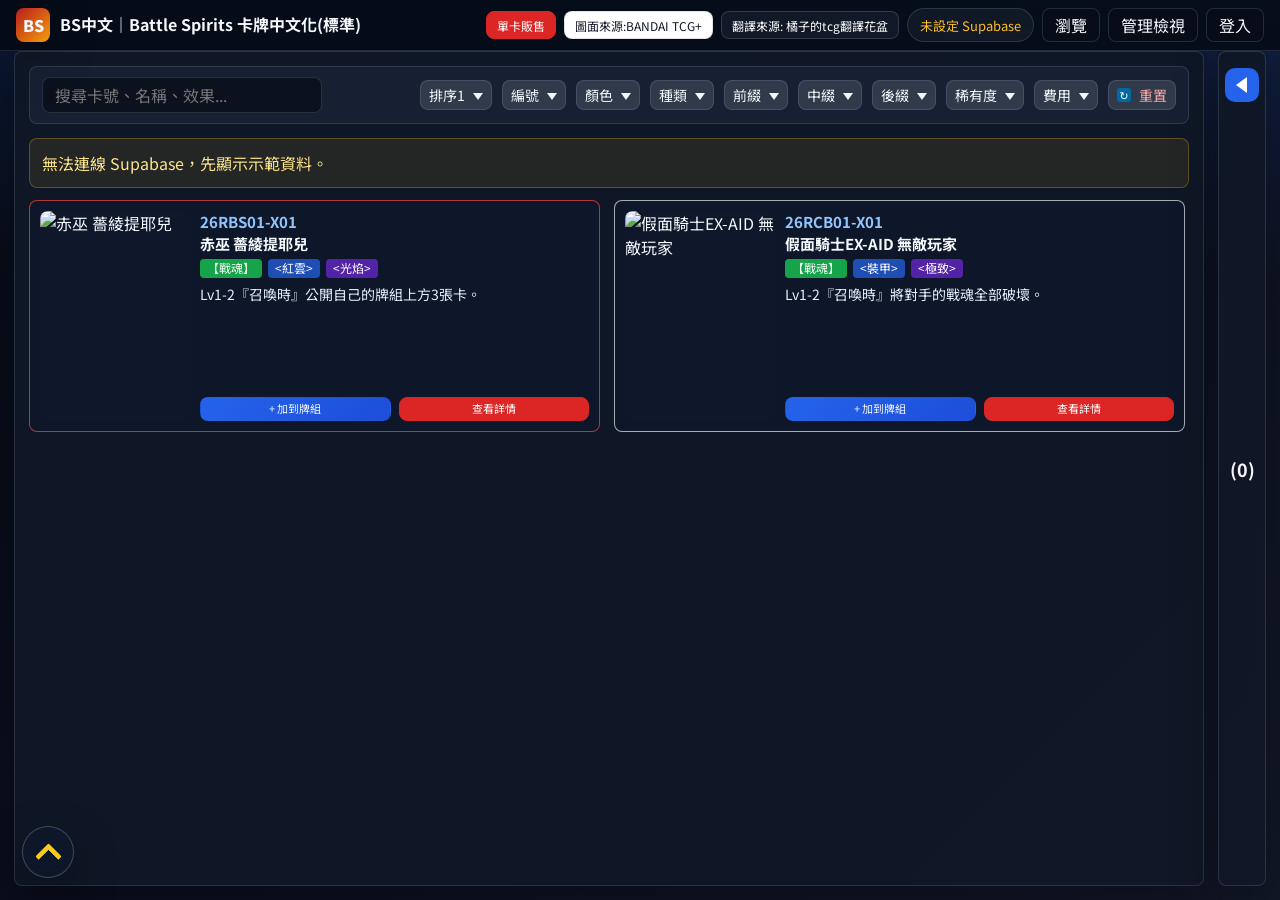
==== index.html @ de6f8353 "Add files via upload" ====
<!doctype html>
<html lang="zh-Hant">
  <head>
    <meta charset="UTF-8" />
    <meta name="viewport" content="width=device-width, initial-scale=1.0" />
    <title>BS中文卡表與牌組工具｜Battle Spirits 卡牌中文化(標準)</title>
    <meta name="description" content="BS中文卡表與牌組工具，提供 Battle Spirits 中文卡牌效果查詢、卡號搜尋、顏色與系統篩選、牌組建立及預覽，適合繁體中文玩家快速查卡。" />
    <meta name="robots" content="index, follow, max-image-preview:large, max-snippet:-1" />
    <link rel="canonical" href="https://zerodaff.github.io/BattleSpiritszh-TW/" />
    <meta property="og:title" content="BS中文卡表與牌組工具｜Battle Spirits 卡牌中文化(標準)" />
    <meta property="og:description" content="BS中文卡牌效果查詢，支援卡號、顏色、種類、系統與費用篩選，並可建立及預覽 Battle Spirits 牌組。" />
    <meta property="og:type" content="website" />
    <meta property="og:url" content="https://zerodaff.github.io/BattleSpiritszh-TW/" />
    <meta property="og:site_name" content="BS中文卡表與牌組工具" />
    <meta property="og:locale" content="zh_TW" />
    <meta name="twitter:card" content="summary" />
    <script type="application/ld+json">
      {
        "@context": "https://schema.org",
        "@type": "WebSite",
        "name": "BS中文卡表與牌組工具",
        "alternateName": ["BS中文", "BS中文卡表", "BS中文卡牌查詢", "Battle Spirits 中文卡表"],
        "url": "https://zerodaff.github.io/BattleSpiritszh-TW/",
        "inLanguage": "zh-Hant-TW",
        "description": "BS中文卡表、Battle Spirits 中文卡牌效果查詢與牌組建立工具。"
      }
    </script>
    <link rel="icon" type="image/svg+xml" href="./favicon.svg" />
    <link rel="preconnect" href="https://fonts.googleapis.com" />
    <link rel="preconnect" href="https://fonts.gstatic.com" crossorigin />
    <link href="https://fonts.googleapis.com/css2?family=Noto+Sans+TC:wght@400;500;700;900&display=swap" rel="stylesheet" />
    <link rel="stylesheet" href="./styles.css?v=63" />
    <script>
      window.APP_CONFIG = {
        supabaseUrl: "https://syjiuongkmlmmzldkruf.supabase.co",
        supabaseAnonKey: "eyJhbGciOiJIUzI1NiIsInR5cCI6IkpXVCJ9.eyJpc3MiOiJzdXBhYmFzZSIsInJlZiI6InN5aml1b25na21sbW16bGRrcnVmIiwicm9sZSI6ImFub24iLCJpYXQiOjE3ODM5MDQ0ODgsImV4cCI6MjA5OTQ4MDQ4OH0.JZVlKaABqSErtKWGTv7pOEvUv8X5RnYOZU23nkJAIK4",
        supabaseTable: "cards"
      };
    </script>
    <script src="https://cdn.jsdelivr.net/npm/@supabase/supabase-js@2"></script>
    <script src="https://cdn.jsdelivr.net/npm/xlsx@0.18.5/dist/xlsx.full.min.js"></script>
  </head>
  <body>
    <div id="app"></div>
    <noscript>
      <main>
        <h1>BS中文卡表與牌組工具</h1>
        <p>提供 Battle Spirits 中文卡牌效果查詢、卡號搜尋、條件篩選、牌組建立與預覽。請啟用 JavaScript 使用完整功能。</p>
      </main>
    </noscript>
    <script src="./app.js?v=62"></script>
  </body>
</html>
---- styles.css ----
:root {
  /* 全站色彩、圓角、陰影等設計變數；要換主題色優先改這裡。 */
  --bg: #0b1020;
  --panel: rgba(16, 24, 39, 0.94);
  --panel-2: rgba(24, 34, 53, 0.96);
  --line: rgba(166, 180, 204, 0.18);
  --text: #f4f7fb;
  --muted: #a8b5c8;
  --accent: #2563eb;
  --accent-2: #0f9f6e;
  --danger: #dc2626;
  --radius: 8px;
  --shadow: 0 18px 48px rgba(0, 0, 0, 0.32);
}

* { box-sizing: border-box; }
html, body { min-height: 100%; }
body {
  /* 頁面底色與全站字體。 */
  margin: 0;
  font-family: "Noto Sans TC", system-ui, sans-serif;
  color: var(--text);
  background:
    linear-gradient(180deg, rgba(37, 99, 235, 0.16), transparent 280px),
    linear-gradient(135deg, #070b14, var(--bg) 50%, #121827);
}

html, body {
  height: 100%;
  overflow: hidden;
}

button, input, select { font: inherit; }
button { cursor: pointer; }
img { display: block; }
#app { min-height: 100vh; }

.shell {
  /* 整個 app 的主框架：上方工具列、篩選列、主要內容。 */
  height: 100vh;
  display: grid;
  grid-template-rows: auto 1fr;
  overflow: hidden;
}

.topbar {
  /* 最上方品牌列與功能按鈕。 */
  display: flex;
  justify-content: space-between;
  gap: 10px;
  align-items: center;
  padding: 8px 16px;
  background: rgba(5, 9, 17, 0.78);
  border-bottom: 1px solid var(--line);
  backdrop-filter: blur(14px);
  position: sticky;
  top: 0;
  z-index: 10;
}

.brand {
  /* 左上角 Battle Spirits 品牌區。 */
  display: flex;
  align-items: center;
  gap: 10px;
  font-weight: 900;
  min-width: 240px;
}

.brand h1 {
  margin: 0;
  font-size: 16px;
  line-height: 1.2;
  letter-spacing: 0;
}

.brand-badge {
  width: 34px;
  height: 34px;
  border-radius: var(--radius);
  background: linear-gradient(135deg, #b91c1c, #f59e0b);
  display: grid;
  place-items: center;
  box-shadow: var(--shadow);
}

.muted { color: var(--muted); font-size: 12px; line-height: 1.35; }

.toolbar {
  /* 右上角瀏覽、管理、登入、匯出、清空按鈕。 */
  display: flex;
  gap: 8px;
  align-items: center;
  flex-wrap: wrap;
  justify-content: flex-end;
}

.status {
  min-height: 34px;
  display: inline-flex;
  align-items: center;
  padding: 0 12px;
  border-radius: 999px;
  border: 1px solid var(--line);
  background: rgba(148, 163, 184, 0.08);
  font-size: 13px;
}

.status.ok { color: #86efac; }
.status.warn { color: #fbbf24; }

.button, .search, .mini {
  /* 共用按鈕、搜尋框、小按鈕的基礎外觀。 */
  border: 1px solid var(--line);
  background: rgba(9, 14, 25, 0.78);
  color: var(--text);
  border-radius: var(--radius);
}

.button {
  min-height: 34px;
  padding: 0 12px;
}

.source-button {
  min-height: 28px;
  padding: 0 10px;
  border-color: rgba(15, 23, 42, 0.12);
  background: #fff;
  color: #111827;
  font-size: 12px;
}

.source-button.dark {
  border-color: rgba(255, 255, 255, 0.14);
  background: #111827;
  color: #fff;
}

.source-button.shop-button {
  border-color: #dc2626;
  background: #dc2626;
  color: #fff;
}

.icon-button {
  width: 42px;
  min-width: 42px;
  padding: 0;
  display: inline-grid;
  place-items: center;
}

.button:hover, .mini:hover {
  border-color: rgba(255, 255, 255, 0.36);
}

.button.primary {
  background: linear-gradient(135deg, var(--accent), #1d4ed8);
  border-color: transparent;
}

.button.danger {
  background: linear-gradient(135deg, var(--danger), #991b1b);
  border-color: transparent;
}

.button.ghost {
  background: rgba(148, 163, 184, 0.08);
  border-color: var(--line);
}

.filters {
  /* 篩選列外框：左側搜尋、右側多選篩選與重置。 */
  display: grid;
  grid-template-columns: minmax(240px, 0.36fr) minmax(0, 1fr);
  align-items: center;
  gap: 10px;
  margin: 0 0 14px;
  padding: 10px 12px;
  border: 1px solid var(--line);
  border-radius: var(--radius);
  background: var(--panel-2);
}

.filter-search {
  /* 篩選列左側搜尋區。 */
  min-width: 0;
}

.filter-controls {
  /* 篩選列右側控制區，靠右排列。 */
  display: flex;
  flex-wrap: wrap;
  justify-content: flex-end;
  align-items: center;
  gap: 10px;
  min-width: 0;
}

.search {
  border: 1px solid var(--line);
  background: rgba(9, 14, 25, 0.78);
  color: var(--text);
  border-radius: var(--radius);
  min-height: 36px;
  padding: 0 12px;
  width: 100%;
  max-width: 280px;
}

.filter-dropdown {
  /* 單一多選下拉篩選器的定位容器。 */
  position: relative;
}

.filter-button {
  /* 多選篩選器按鈕，例如「顏色 (2)」。 */
  min-height: 34px;
  display: inline-flex;
  align-items: center;
  gap: 8px;
  padding: 0 12px;
  border: 1px solid var(--line);
  border-radius: var(--radius);
  background: rgba(55, 65, 81, 0.82);
  color: var(--text);
  white-space: nowrap;
}

.filter-button.active {
  border-color: #60a5fa;
  background: rgba(37, 99, 235, 0.25);
}

.chevron {
  width: 0;
  height: 0;
  border-left: 5px solid transparent;
  border-right: 5px solid transparent;
  border-top: 7px solid currentColor;
  transform: translateY(1px);
}

.filter-menu {
  /* 多選下拉選單本體。 */
  position: absolute;
  z-index: 35;
  top: calc(100% + 8px);
  left: 0;
  width: max-content;
  min-width: 190px;
  max-width: 280px;
  max-height: 280px;
  overflow: auto;
  padding: 10px;
  border: 1px solid rgba(148, 163, 184, 0.24);
  border-radius: var(--radius);
  background: #374151;
  box-shadow: var(--shadow);
}

.filter-dropdown-cost .filter-menu {
  min-width: 152px;
  max-width: 224px;
}

.set-filter-menu {
  width: 250px;
  min-width: 250px;
  max-width: min(320px, calc(100vw - 32px));
  padding: 8px;
}

.set-filter-category + .set-filter-category {
  margin-top: 4px;
}

.set-filter-category-title {
  padding: 6px 9px;
  border-radius: 5px;
  background: #dc2626;
  color: #fff;
  font-size: 14px;
  font-weight: 900;
  text-align: center;
}

.set-filter-section {
  margin-top: 4px;
}

.set-filter-section-toggle {
  width: 100%;
  min-height: 34px;
  display: flex;
  align-items: center;
  justify-content: space-between;
  gap: 12px;
  padding: 5px 9px;
  border: 0;
  border-radius: 5px;
  background: transparent;
  color: var(--text);
  font: inherit;
  font-size: 13px;
  font-weight: 700;
  text-align: left;
  cursor: pointer;
}

.set-filter-section-toggle:hover,
.set-filter-section-toggle[aria-expanded="true"] {
  background: rgba(255, 255, 255, 0.08);
}

.set-filter-section-toggle strong {
  width: 18px;
  color: #93c5fd;
  font-size: 18px;
  line-height: 1;
  text-align: center;
}

.set-filter-options {
  padding-left: 14px;
  border-left: 2px solid rgba(96, 165, 250, 0.5);
}

.set-filter-option {
  min-height: 32px;
}

.filter-option {
  /* 下拉選單內每一列 checkbox 選項。 */
  display: flex;
  align-items: center;
  gap: 10px;
  padding: 7px 8px;
  border-radius: 6px;
  color: var(--text);
  cursor: pointer;
  white-space: nowrap;
}

.filter-option:hover {
  background: rgba(255, 255, 255, 0.08);
}

.filter-option input {
  width: 14px;
  height: 14px;
  accent-color: var(--accent);
}

.sort-menu {
  min-width: 168px;
}

.sort-option {
  width: 100%;
  display: flex;
  align-items: center;
  gap: 8px;
  padding: 7px 8px;
  border: 0;
  border-radius: 6px;
  background: transparent;
  color: var(--text);
  text-align: left;
  cursor: pointer;
  white-space: nowrap;
}

.sort-option:hover,
.sort-option.is-selected {
  background: rgba(255, 255, 255, 0.08);
}

.sort-option-mark {
  width: 14px;
  color: #93c5fd;
  font-weight: 900;
  text-align: center;
}

.filter-empty {
  color: var(--muted);
  padding: 8px;
}

.reset-filter-btn {
  min-height: 34px;
  display: inline-flex;
  align-items: center;
  gap: 8px;
  color: #fca5a5;
  border-color: var(--line);
  background: rgba(55, 65, 81, 0.82);
}

.button.ghost.reset-filter-btn {
  border-color: var(--line);
  background: rgba(55, 65, 81, 0.82);
}

.reset-filter-btn span {
  display: inline-grid;
  place-items: center;
  width: 14px;
  height: 14px;
  border-radius: 3px;
  background: #0369a1;
  color: #fff;
  font-size: 11px;
  line-height: 1;
}

@media (min-width: 901px) {
  .filter-button,
  .reset-filter-btn {
    min-height: 30px;
    padding-left: 8px;
    padding-right: 8px;
    font-size: 14px;
  }
}

.main {
  /* 主要內容：左側卡片列表，右側牌組或收合 rail。 */
  display: grid;
  grid-template-columns: minmax(0, 1fr) 306px;
  gap: 14px;
  min-height: 0;
  height: 100%;
  overflow: auto;
  padding: 0 14px 14px;
}

.main.deck-collapsed {
  /* 牌組收合時：卡片列表 + 右側窄 rail。 */
  grid-template-columns: minmax(0, 1fr) 48px;
}

.main.admin-main,
.main.admin-main.deck-collapsed {
  grid-template-columns: minmax(0, 1fr);
}

.catalog, .deck, .panel {
  border: 1px solid var(--line);
  border-radius: var(--radius);
  background: var(--panel);
  box-shadow: var(--shadow);
}

.catalog {
  /* 卡片列表面板，內部獨立滾動。 */
  display: grid;
  grid-template-rows: minmax(0, 1fr);
  min-height: 0;
  overflow: hidden;
  padding: 14px;
}

.catalog-body {
  min-height: 0;
  overflow: auto;
  display: flex;
  flex-direction: column;
}

.section-head, .panel-head, .deck-head {
  display: flex;
  justify-content: space-between;
  align-items: center;
  gap: 12px;
}

.section-head { margin-bottom: 14px; }
.section-head h2 {
  margin: 0;
  font-size: 18px;
} 
.section-head h3, .panel-head h3 { margin: 0; }

.notice {
  margin-bottom: 12px;
  padding: 12px;
  border: 1px solid rgba(251, 191, 36, 0.28);
  border-radius: var(--radius);
  background: rgba(251, 191, 36, 0.09);
  color: #fde68a;
}

.card-grid {
  /* 桌機版卡片列表：固定一行兩張。 */
  display: grid;
  grid-template-columns: repeat(2, minmax(0, 1fr));
  align-content: start;
  gap: 14px;
  flex: 0 0 auto;
  min-height: 0;
  overflow: visible;
  padding-right: 4px;
}

.card {
  /* 單張卡片橫向資訊卡：左圖右文字。 */
  display: grid;
  grid-template-columns: 150px minmax(0, 1fr);
  gap: 10px;
  padding: 10px;
  align-items: start;
  border-radius: var(--radius);
  border: 1.5px solid rgba(148, 163, 184, 0.22);
  background: rgba(15, 23, 42, 0.84);
  min-width: 0;
}

/* 卡片邊框色：依資料表 color 欄位套用。 */
.card-color-red { border-color: rgba(239, 68, 68, 0.72); }
.card-color-purple { border-color: rgba(168, 85, 247, 0.72); }
.card-color-green { border-color: rgba(34, 197, 94, 0.72); }
.card-color-white { border-color: rgba(229, 231, 235, 0.72); }
.card-color-yellow { border-color: rgba(234, 179, 8, 0.78); }
.card-color-blue { border-color: rgba(59, 130, 246, 0.72); }
.card-color-default { border-color: rgba(148, 163, 184, 0.28); }

.card-color-red:hover { border-color: rgba(248, 113, 113, 0.95); }
.card-color-purple:hover { border-color: rgba(192, 132, 252, 0.95); }
.card-color-green:hover { border-color: rgba(74, 222, 128, 0.95); }
.card-color-white:hover { border-color: rgba(255, 255, 255, 0.95); }
.card-color-yellow:hover { border-color: rgba(250, 204, 21, 0.95); }
.card-color-blue:hover { border-color: rgba(96, 165, 250, 0.95); }

.card-image {
  /* 卡片圖比例固定為 Battle Spirits 卡圖比例。 */
  width: 150px;
  aspect-ratio: 63 / 88;
  object-fit: cover;
  border-radius: var(--radius);
  background: #0f172a;
}

.card-body {
  min-width: 0;
  display: flex;
  flex-direction: column;
  justify-content: flex-start;
  align-items: stretch;
  text-align: left;
  min-height: 100%;
}

.card-topline {
  display: flex;
  justify-content: space-between;
  gap: 8px;
  align-items: center;
}

.card-number, .deck-item-code, .preview-code {
  color: #93c5fd;
  font-weight: 700;
}

.card-number {
  font-size: 15px;
}

.card h3 {
  margin: 2px 0 6px;
  font-size: 15px;
  line-height: 1.28;
}

.tags {
  /* 卡片上的顏色、種類、系統、費用等小標籤。 */
  display: flex;
  flex-wrap: wrap;
  gap: 6px;
  margin-bottom: 6px;
}

.tag {
  padding: 2px 7px;
  border-radius: 4px;
  border: 0;
  background: rgba(37, 99, 235, 0.68);
  color: #fff;
  font-size: 12px;
  line-height: 1.2;
}

.tag-prefix {
  background: rgba(37, 99, 235, 0.72);
}

.tag-infix {
  background: #ea580c;
  color: #fff;
}

.tag-type {
  background: #16a34a;
  color: #f0fdf4;
}

.tag-suffix {
  background: rgba(109, 40, 217, 0.72);
}

.effect {
  white-space: pre-wrap;
  line-height: 1.48;
  font-size: 14px;
  color: #e6eefc;
  margin: 0;
}

.card .effect {
  /* 列表中的效果文字完整顯示，卡片高度會依內容自然撐開。 */
  display: block;
  overflow: visible;
}

.card-actions, .admin-actions {
  display: flex;
  gap: 8px;
  margin-top: auto;
  padding-top: 10px;
  flex-wrap: wrap;
}

.admin-actions {
  margin-top: 12px;
  padding-top: 0;
}

.admin-import {
  display: grid;
  gap: 8px;
  margin-top: 14px;
}

.visit-stats {
  display: grid;
  grid-template-columns: repeat(2, minmax(0, 1fr));
  gap: 10px;
  margin: 12px 0;
}

.visit-stat {
  padding: 12px;
  border: 1px solid var(--line);
  border-radius: var(--radius);
  background: rgba(148, 163, 184, 0.08);
}

.visit-stat span {
  display: block;
  color: var(--muted);
  font-size: 13px;
}

.visit-stat strong {
  display: block;
  margin-top: 6px;
  color: #93c5fd;
  font-size: 28px;
  line-height: 1;
}

.import-file-btn {
  display: inline-flex;
  align-items: center;
  justify-content: center;
  width: max-content;
}

.import-file-btn input {
  display: none;
}

.card-actions .button { flex: 1 1 120px; }

.card-actions .button {
  min-height: 0;
  height: auto;
  padding-top: 4px;
  padding-bottom: 4px;
  font-size: 11px;
  line-height: 1.2;
}

.card-actions .button[data-action="view-card"] {
  border-color: #dc2626;
  background: #dc2626;
  color: #fff;
}

.card-actions .button[data-action="view-card"]:hover {
  border-color: #ef4444;
  background: #ef4444;
}

.deck {
  /* 右側牌組面板；手機版會覆寫成底部抽屜。 */
  display: grid;
  grid-template-rows: auto auto minmax(0, 1fr) auto;
  align-self: stretch;
  height: 100%;
  min-height: 0;
  max-height: 100%;
  overflow: hidden;
  padding: 14px;
}

.deck.is-hidden {
  display: none;
}

.deck-head {
  padding-bottom: 8px;
  border-bottom: 1px solid var(--line);
}

.deck-title {
  display: inline-flex;
  align-items: center;
  gap: 8px;
  font-size: 18px;
  font-weight: 900;
  line-height: 1;
}

.deck-head-actions {
  display: flex;
  gap: 8px;
  align-items: center;
}

.deck-head .button {
  min-height: 32px;
  padding: 0 12px;
  font-size: 18px;
  font-weight: 900;
  line-height: 1;
}

.deck-head .button.danger {
  color: #ef4444;
}

.deck-head .icon-button {
  width: 40px;
  min-width: 40px;
}

.deck-collapse-btn {
  background: var(--accent);
  border-color: transparent;
}

.deck-collapse-btn:hover {
  background: #1d4ed8;
  border-color: transparent;
}

.deck-collapse-btn::before {
  content: "";
  width: 0;
  height: 0;
  border-top: 8px solid transparent;
  border-bottom: 8px solid transparent;
  border-left: 11px solid #fff;
  transform: translateX(1px);
}

.deck-rail {
  /* 牌組收合後的右側窄 rail，顯示箭頭與目前張數。 */
  width: 48px;
  min-height: 0;
  border: 1px solid var(--line);
  border-radius: var(--radius);
  background: var(--panel);
  color: var(--text);
  box-shadow: var(--shadow);
  display: grid;
  grid-template-rows: 42px 1fr 42px;
  align-items: center;
  justify-items: center;
  padding: 12px 6px;
}

.deck-rail span {
  width: 34px;
  height: 34px;
  display: grid;
  place-items: center;
  border-radius: 10px;
  background: var(--accent);
  position: relative;
}

.deck-rail span,
.deck-rail strong {
  pointer-events: none;
}

.deck-rail span::before {
  content: "";
  width: 0;
  height: 0;
  border-top: 8px solid transparent;
  border-bottom: 8px solid transparent;
  border-right: 11px solid #fff;
  transform: translateX(-1px);
}

.deck-rail strong {
  grid-row: 2;
  font-size: 18px;
  line-height: 1;
}

.count-badge {
  display: inline-flex;
  justify-content: center;
  align-items: center;
  min-width: 26px;
  height: 26px;
  padding: 0 8px;
  border-radius: 999px;
  background: var(--accent);
  font-size: 18px;
  line-height: 1;
}

.deck-summary {
  /* 牌組三種類型統計：戰魂、核心、魔法。 */
  display: grid;
  grid-template-columns: repeat(3, minmax(0, 1fr));
  align-items: center;
  gap: 8px;
  margin: 12px 0;
}

.summary-box {
  display: inline-flex;
  align-items: center;
  justify-content: space-between;
  gap: 0.5em;
  width: 100%;
  padding: 0.25em 0.7em;
  text-align: center;
  border-radius: var(--radius);
  background: rgba(148, 163, 184, 0.08);
  border: 1px solid rgba(148, 163, 184, 0.12);
  font-size: 15px;
  font-weight: 900;
  white-space: nowrap;
}

.summary-box strong {
  display: inline;
  margin: 0;
  font-size: 16px;
  color: #ef4444;
}

.deck-list {
  /* 牌組清單，數量多時這裡獨立滾動。 */
  overflow: auto;
  display: grid;
  align-content: start;
  gap: 8px;
  padding-right: 4px;
}

.deck-view-actions {
  display: grid;
  grid-template-columns: repeat(2, minmax(0, 1fr));
  gap: 8px;
  margin-top: 12px;
}

.deck-view-btn {
  width: 100%;
  min-width: 0;
  font-weight: 900;
  font-size: 14px;
}

.deck-view-btn[data-action="open-deck-details"] {
  border-color: #dc2626;
  background: #dc2626;
  color: #fff;
}

.deck-view-btn[data-action="open-deck-details"]:hover {
  border-color: #ef4444;
  background: #ef4444;
  color: #fff;
}

.back-to-top {
  position: fixed;
  left: 22px;
  bottom: 22px;
  z-index: 38;
  width: 52px;
  height: 52px;
  border-radius: 999px;
  border: 1px solid rgba(148, 163, 184, 0.36);
  background: rgba(15, 23, 42, 0.92);
  box-shadow: var(--shadow);
  display: grid;
  place-items: center;
}

.back-to-top::before {
  content: "";
  width: 14px;
  height: 14px;
  border-left: 5px solid #facc15;
  border-top: 5px solid #facc15;
  transform: translateY(4px) rotate(45deg);
  border-radius: 2px;
}

.back-to-top:hover {
  border-color: rgba(250, 204, 21, 0.72);
  background: rgba(30, 41, 59, 0.96);
}

.deck-item {
  display: grid;
  grid-template-columns: minmax(0, 1fr) auto;
  gap: 10px;
  align-items: center;
  padding: 8px 10px;
  border-radius: var(--radius);
  background: rgba(148, 163, 184, 0.08);
  border: 1px solid rgba(148, 163, 184, 0.12);
}

.deck-item[draggable="true"] {
  cursor: grab;
}

.deck-item.is-dragging {
  cursor: grabbing;
  opacity: 0.55;
}

.deck-item.is-drag-over {
  border-color: #60a5fa;
  background: rgba(37, 99, 235, 0.18);
}

.deck-item-code {
  font-size: 13px;
}

.deck-item-name {
  font-size: 13px;
  overflow: hidden;
  text-overflow: ellipsis;
  white-space: nowrap;
}

.deck-item-controls {
  display: inline-grid;
  grid-template-columns: 26px 24px 26px;
  align-items: center;
  text-align: center;
  font-size: 13px;
}

.mini {
  width: 26px;
  height: 26px;
  padding: 0;
  font-size: 13px;
}

.empty {
  color: var(--muted);
  text-align: center;
  padding: 42px 10px;
}

.empty.small { padding: 24px 8px; }

.admin-grid {
  display: grid;
  grid-template-columns: minmax(0, 1.2fr) minmax(280px, 0.8fr);
  gap: 14px;
}

.panel { padding: 14px; }

.admin-table {
  width: 100%;
  border-collapse: collapse;
  font-size: 14px;
}

.admin-table-scroll {
  max-height: 455px;
  margin-top: 12px;
  overflow-y: auto;
  padding-right: 4px;
}

.admin-table th, .admin-table td {
  border-bottom: 1px solid var(--line);
  padding: 9px 8px;
  text-align: left;
}

.admin-table th {
  position: sticky;
  top: 0;
  z-index: 1;
  background: var(--panel);
}

.sort-actions {
  display: inline-flex;
  gap: 6px;
}

.sort-actions .mini:disabled {
  cursor: not-allowed;
  opacity: 0.35;
}

.set-row[draggable="true"] {
  cursor: grab;
}

.set-row.is-dragging {
  cursor: grabbing;
  opacity: 0.55;
}

.set-row.is-drag-over {
  background: rgba(37, 99, 235, 0.18);
}

.modal-backdrop {
  /* 卡片詳情與牌組預覽共用的黑色遮罩。 */
  position: fixed;
  inset: 0;
  z-index: 50;
  background: rgba(0, 0, 0, 0.72);
  display: grid;
  place-items: center;
  padding: 18px;
}

.modal {
  width: min(1080px, 100%);
  max-height: 92vh;
  overflow: auto;
  border-radius: var(--radius);
  background: linear-gradient(180deg, rgba(18, 27, 45, 0.98), rgba(10, 16, 28, 0.98));
  border: 1px solid rgba(148, 163, 184, 0.2);
  box-shadow: var(--shadow);
  padding: 18px;
}

.modal-grid {
  display: grid;
  grid-template-columns: 300px minmax(0, 1fr);
  gap: 18px;
  align-items: stretch;
}

.modal-detail {
  display: flex;
  flex-direction: column;
  min-height: 0;
}

.modal-grid img {
  width: 100%;
  border-radius: var(--radius);
}

.modal-close-btn {
  width: 34px;
  min-width: 34px;
  min-height: 34px;
  padding: 0;
  border-radius: 10px;
  font-size: 24px;
  line-height: 1;
  font-weight: 900;
}

.modal-grid h3 {
  margin: -11px 0 10px;
  font-size: 28px;
  letter-spacing: 0;
}

.modal-card-number {
  margin: 0;
  font-size: 28px;
  line-height: 1.2;
  letter-spacing: 0;
}

.modal-effect {
  margin: 12px 0;
  padding: 14px;
  border-radius: var(--radius);
  background: rgba(255, 255, 255, 0.045);
  border: 1px solid rgba(148, 163, 184, 0.12);
}

.modal-add-btn {
  align-self: flex-end;
  margin-top: auto;
  min-width: 160px;
}

.preview-modal { width: min(980px, 100%); }

.deck-details-modal {
  width: min(1600px, 100%);
}

.deck-details-head {
  align-items: center;
  padding-bottom: 12px;
  border-bottom: 1px solid var(--line);
}

.deck-details-heading {
  display: flex;
  flex-wrap: wrap;
  align-items: center;
  gap: 10px;
  min-width: 0;
}

.deck-details-total {
  display: inline-flex;
  align-items: center;
  gap: 7px;
  font-weight: 900;
  font-size: 20px;
  line-height: 1;
}

.deck-details-total span {
  color: #ff1f2d;
}

.deck-details-total strong {
  color: #fff;
  font-size: inherit;
}

.deck-details-summary {
  display: flex;
  flex-wrap: wrap;
  align-items: center;
  gap: 8px;
}

.deck-details-summary span {
  display: inline-flex;
  align-items: center;
  gap: 8px;
  padding: 5px 10px;
  border: 1px solid var(--line);
  border-radius: var(--radius);
  background: rgba(148, 163, 184, 0.08);
  font-size: 13px;
  font-weight: 900;
}

.deck-details-summary strong {
  color: #ef4444;
  font-size: 15px;
}

.deck-details-grid {
  padding: 0 4px 4px 0;
}

.deck-detail-controls {
  position: absolute;
  top: 10px;
  right: 10px;
  z-index: 1;
  display: inline-grid;
  grid-template-columns: 26px 24px 26px;
  align-items: center;
  gap: 4px;
  padding: 4px;
  border: 1px solid var(--line);
  border-radius: var(--radius);
  background: rgba(9, 14, 25, 0.86);
  color: var(--text);
  font-size: 13px;
  font-weight: 900;
  line-height: 1.2;
  text-align: center;
}

.deck-detail-controls span {
  color: #fff;
}

.deck-detail-card {
  position: relative;
}

.deck-detail-card .card-topline {
  padding-right: 96px;
}

.preview-actions {
  display: flex;
  align-items: center;
  gap: 8px;
}

.preview-grid {
  /* 牌組預覽中的卡圖排列。 */
  display: grid;
  grid-template-columns: repeat(6, minmax(0, 1fr));
  gap: 14px;
}

.preview-item {
  position: relative;
  text-align: center;
  cursor: grab;
  transition: opacity 120ms ease, transform 120ms ease, box-shadow 120ms ease;
}

.preview-item.is-dragging {
  cursor: grabbing;
  opacity: 0.2;
}

.preview-drag-image {
  position: fixed;
  z-index: 10000;
  display: block;
  margin: 0;
  border-radius: var(--radius);
  opacity: 0.82;
  pointer-events: none;
  transform: translate(-50%, -50%) scale(1.03);
  box-shadow: 0 12px 30px rgba(0, 0, 0, 0.58), 0 0 0 3px rgba(255, 255, 255, 0.85);
  transition: none;
  will-change: left, top;
}

.preview-item.is-drag-over {
  transform: translateY(-3px);
  border-radius: var(--radius);
  box-shadow: 0 0 0 3px var(--accent);
}

.preview-item img {
  width: 100%;
  aspect-ratio: 63 / 88;
  object-fit: cover;
  border-radius: var(--radius);
  touch-action: none;
  user-select: none;
  -webkit-user-drag: none;
  -webkit-touch-callout: none;
}

.preview-count {
  position: absolute;
  top: 8px;
  right: 8px;
  padding: 3px 8px;
  border-radius: 999px;
  background: rgba(0, 0, 0, 0.72);
  font-weight: 900;
}

.preview-code {
  margin-top: 6px;
  font-size: 13px;
}

@media (max-width: 1180px) {
  /* 中等螢幕：牌組改到下方或收合 rail，卡圖略縮小避免擠壓。 */
  .main { grid-template-columns: 1fr; }
  .main.deck-collapsed { grid-template-columns: minmax(0, 1fr) 48px; }
  .deck { min-height: 320px; }
  .card { grid-template-columns: 122px minmax(0, 1fr); }
  .card-image { width: 122px; }
}

@media (max-width: 760px) {
  /* 手機版：卡片一行一張，牌組收合成底部 bar，展開為下方抽屜。 */
  html, body { overflow: hidden; }

  .topbar {
    align-items: stretch;
    flex-direction: column;
  }

  .toolbar { justify-content: flex-start; }
  .topbar, .main { padding-left: 12px; padding-right: 12px; }
  .filters { margin-left: 0; margin-right: 0; }
  .search {
    max-width: none;
    min-height: 30px;
    padding-left: 9px;
    padding-right: 9px;
    font-size: 12px;
  }
  .main,
  .main.deck-collapsed {
    display: block;
    padding-bottom: 48px;
  }

  .catalog {
    height: 100%;
  }

  .card-grid {
    grid-template-columns: 1fr;
    gap: 14px;
    padding-bottom: 0;
  }

  .main:not(.admin-main) .catalog-body::after {
    content: "";
    display: block;
    flex: 0 0 calc(112px + env(safe-area-inset-bottom));
    width: 100%;
  }

  .card {
    grid-template-columns: 142px minmax(0, 1fr);
    gap: 14px;
    padding: 14px;
    min-height: auto;
    height: auto;
    align-items: start;
  }

  .card-image {
    width: 142px;
    height: auto;
  }
  .card h3 { font-size: 15px; }
  .card-number { font-size: 15px; }
  .tag { font-size: 12px; padding: 2px 6px; }
  .effect {
    width: 100%;
    text-align: left;
    align-self: flex-start;
    font-size: 16px;
    line-height: 1.42;
  }
  .card .effect { display: block; overflow: visible; }
  .card-body {
    display: flex;
    flex-direction: column;
    align-items: flex-start;
    justify-content: flex-start;
    align-self: stretch;
    min-height: 100%;
  }
  .card-actions {
    width: 100%;
    margin-top: auto;
    padding-top: 8px;
    flex-wrap: nowrap;
  }
  .card-actions .button {
    flex: 1 1 0;
    min-width: 0;
    min-height: 0;
    height: auto;
    padding-top: 3px;
    padding-bottom: 3px;
    font-size: 7px;
    line-height: 1.2;
  }

  .deck-rail {
    position: fixed;
    left: 18px;
    right: 18px;
    bottom: 10px;
    z-index: 40;
    width: auto;
    height: 38px;
    min-height: 0;
    grid-template-columns: 1fr;
    grid-template-rows: 1fr;
    align-items: center;
    justify-items: center;
    padding: 8px 46px 8px 12px;
    border-radius: 12px;
  }

  .deck-rail span {
    position: absolute;
    top: 50%;
    right: 12px;
    transform: translateY(-50%);
    grid-column: auto;
    grid-row: auto;
    width: 28px;
    height: 28px;
    display: grid;
    place-items: center;
    border-radius: 999px;
    background: var(--accent);
  }

  .deck-rail span::before {
    border-left: 7px solid transparent;
    border-right: 7px solid transparent;
    border-bottom: 10px solid #fff;
    border-top: 0;
    transform: translateY(-1px);
  }

  .deck-rail strong {
    grid-column: 1;
    grid-row: 1;
    width: auto;
    height: auto;
    background: transparent;
    font-size: 20px;
  }

  .deck {
    position: fixed;
    left: 18px;
    right: 18px;
    bottom: 0;
    z-index: 45;
    height: min(70vh, 560px);
    max-height: calc(100vh - 80px);
    padding: 16px;
    border-radius: 18px 18px 0 0;
    grid-template-rows: auto auto minmax(0, 1fr) auto;
  }

  .back-to-top {
    left: 22px;
    bottom: 76px;
    width: 34px;
    height: 34px;
    z-index: 38;
  }

  .back-to-top.is-deck-open {
    display: none;
  }

  .back-to-top::before {
    width: 9px;
    height: 9px;
    border-left-width: 4px;
    border-top-width: 4px;
    transform: translateY(3px) rotate(45deg);
  }

  .deck-head-actions {
    gap: 12px;
  }

  .deck-head-actions #toggleDeckBtn {
    background: #f97316;
    border-color: transparent;
  }

  .deck::after {
    content: "";
    position: absolute;
    top: 8px;
    left: 50%;
    width: 46px;
    height: 4px;
    border-radius: 999px;
    background: rgba(255, 255, 255, 0.22);
    transform: translateX(-50%);
  }

  .deck-title {
    font-size: 15px;
    gap: 6px;
  }
  .deck-head .button {
    min-height: 28px;
    padding: 0 10px;
    font-size: 15px;
  }
  .deck-head .icon-button {
    width: 36px;
    min-width: 36px;
  }
  .deck-collapse-btn::before {
    border-left: 8px solid transparent;
    border-right: 8px solid transparent;
    border-top: 11px solid #fff;
    border-bottom: 0;
    transform: translateY(1px);
  }
  .count-badge {
    min-width: 23px;
    height: 23px;
    padding: 0 7px;
    font-size: 15px;
  }
  .deck-summary { margin: 12px 0 8px; }
  .summary-box {
    font-size: 13px;
    padding: 0.2em 0.6em;
  }
  .summary-box strong { font-size: 14px; }
  .deck-list { margin-bottom: 0; }
  .deck-item { padding: 8px 10px; }
  .deck-item-code { font-size: 12px; }
  .deck-item-name { font-size: 12px; }
  .deck-item-controls { grid-template-columns: 28px 24px 28px; font-size: 12px; }
  .mini { width: 28px; height: 26px; font-size: 14px; font-weight: 900; }

.deck-view-btn {
  min-height: 40px;
  border-radius: 12px;
  font-size: 14px;
}

  .modal {
    padding-top: 15px;
  }

  .admin-grid, .modal-grid { grid-template-columns: 1fr; }
  .preview-grid {
    grid-template-columns: repeat(auto-fill, minmax(110px, 1fr));
  }
  .modal-grid {
    gap: 8px;
  }
  .modal-grid img {
    width: 70%;
    justify-self: center;
  }
  .modal-grid h3 {
    margin: -18px 0 6px;
    font-size: 16px;
  }
  .modal-detail .tags {
    margin-bottom: 2px;
  }
  .modal-effect {
    margin: 8px 0;
  }
  .modal .section-head h2 {
    font-size: 14px;
  }
}

@media (max-width: 520px) {
  /* 小手機：搜尋與篩選滿版，卡圖與文字再縮小。 */
.filters { align-items: stretch; }
.filters { grid-template-columns: 1fr; }

  .deck-details-head {
    align-items: flex-start;
    gap: 8px;
  }

  .deck-details-heading {
    gap: 7px;
  }

  .deck-details-heading h2 {
    flex-basis: 100%;
  }

  .deck-details-summary {
    gap: 5px;
  }

  .deck-details-summary span {
    gap: 5px;
    padding: 4px 7px;
    font-size: 10px;
  }

  .deck-details-summary strong {
    font-size: 11px;
  }

  .deck-detail-controls {
    top: 8px;
    right: 8px;
    grid-template-columns: 28px 24px 28px;
  }

.hero {
  display: none !important;
}

.filters {
  margin-top: 0 !important;
  gap: 5px;
}
  .status,
  .toolbar .button {
    min-height: 28px;
    padding-left: 8px;
    padding-right: 8px;
    font-size: 10px;
  }

  .filter-controls {
    justify-content: flex-start;
    align-items: center;
    gap: 7px;
  }
  .search {
    max-width: none;
    min-height: 28px;
    padding-left: 8px;
    padding-right: 8px;
    font-size: 9px;
  }
  .filter-dropdown {
    width: auto;
    flex: 0 0 auto;
  }
  .filter-button,
  .reset-filter-btn {
    width: auto;
    min-width: 0;
    min-height: 22px;
    justify-content: center;
    padding-left: 6px;
    padding-right: 6px;
    font-size: 9px;
  }

  .reset-filter-btn {
    align-self: center;
    gap: 4px;
  }

  .reset-filter-btn span {
    width: 11px;
    height: 11px;
    font-size: 9px;
  }
  .filter-menu {
    width: max-content;
    min-width: 160px;
    max-width: min(280px, calc(100vw - 48px));
  }

  .set-filter-menu {
    width: min(250px, calc(100vw - 32px));
    min-width: min(250px, calc(100vw - 32px));
  }

  .set-filter-category-title {
    font-size: 11px;
  }

  .set-filter-section-toggle {
    min-height: 30px;
    font-size: 11px;
  }

  .filter-option {
    gap: 7px;
    padding: 4px 6px;
    font-size: 11px;
  }

  .sort-option {
    gap: 7px;
    padding: 4px 6px;
    font-size: 11px;
  }

  .filter-option input {
    width: 13px;
    height: 13px;
  }
  .card {
    grid-template-columns: 110px minmax(0, 1fr);
    gap: 10px;
    padding: 10px;
    min-height: auto;
    height: auto;
    align-items: start;
  }
  .card-image {
    width: 110px;
    height: auto;
  }
  .card h3, .card-number { font-size: 12px; }
  .effect { font-size: 11px; }
  .tag { font-size: 9px; }
}
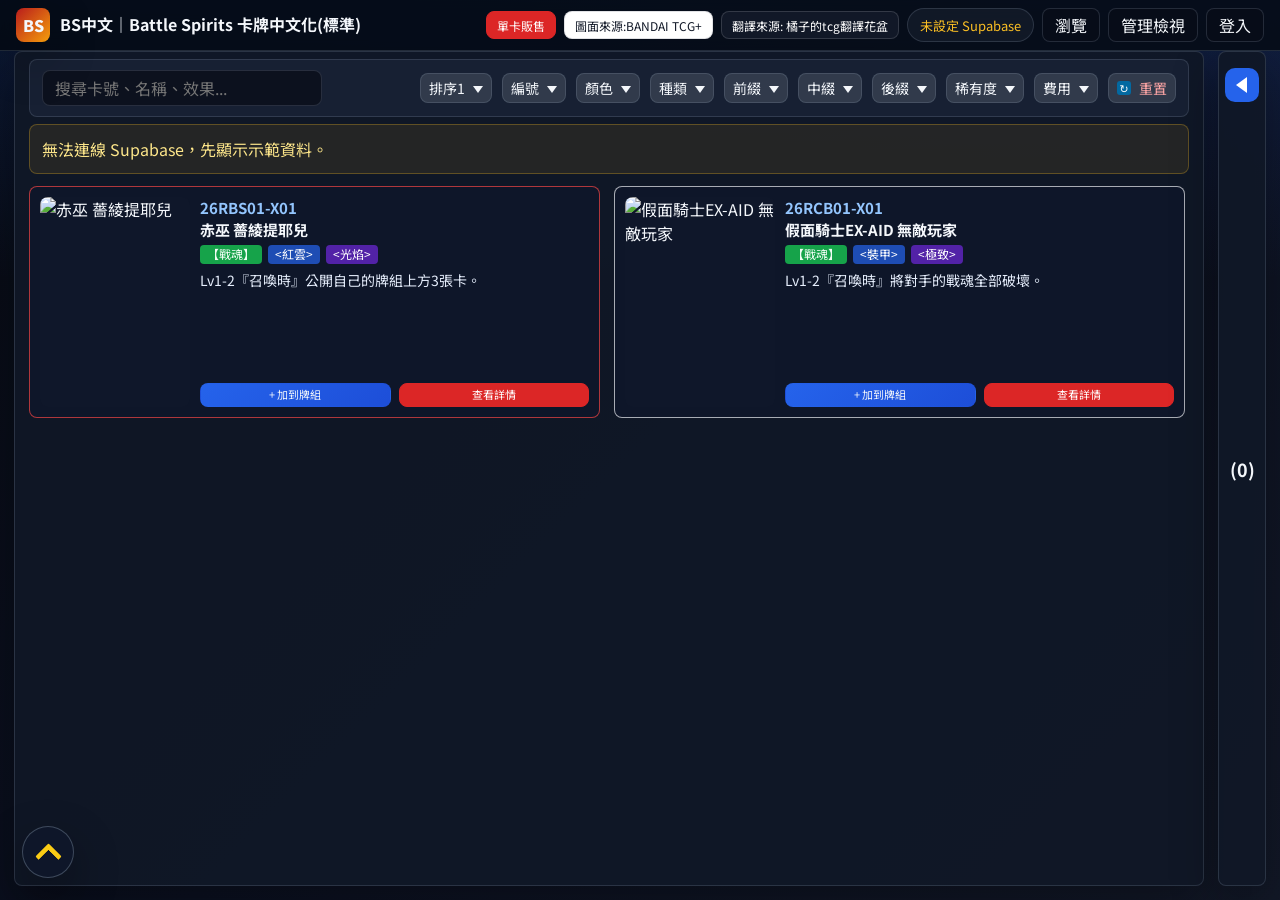
==== commit 1a81b9ef: "Add files via upload" ====
--- a/index.html
+++ b/index.html
@@ -29,7 +29,7 @@
     <link rel="preconnect" href="https://fonts.googleapis.com" />
     <link rel="preconnect" href="https://fonts.gstatic.com" crossorigin />
     <link href="https://fonts.googleapis.com/css2?family=Noto+Sans+TC:wght@400;500;700;900&display=swap" rel="stylesheet" />
-    <link rel="stylesheet" href="./styles.css?v=63" />
+    <link rel="stylesheet" href="./styles.css?v=67" />
     <script>
       window.APP_CONFIG = {
         supabaseUrl: "https://syjiuongkmlmmzldkruf.supabase.co",
--- a/styles.css
+++ b/styles.css
@@ -176,7 +176,7 @@
   grid-template-columns: minmax(240px, 0.36fr) minmax(0, 1fr);
   align-items: center;
   gap: 10px;
-  margin: 0 0 14px;
+  margin: 0 0 7px;
   padding: 10px 12px;
   border: 1px solid var(--line);
   border-radius: var(--radius);
@@ -266,9 +266,9 @@
 }
 
 .set-filter-menu {
-  width: 250px;
-  min-width: 250px;
-  max-width: min(320px, calc(100vw - 32px));
+  width: 220px;
+  min-width: 220px;
+  max-width: min(256px, calc(100vw - 32px));
   padding: 8px;
 }
 
@@ -460,7 +460,7 @@
   grid-template-rows: minmax(0, 1fr);
   min-height: 0;
   overflow: hidden;
-  padding: 14px;
+  padding: 7px 14px 14px;
 }
 
 .catalog-body {
@@ -598,7 +598,7 @@
 }
 
 .tag-infix {
-  background: #ea580c;
+  background: #c2410c;
   color: #fff;
 }
 
@@ -1674,8 +1674,8 @@
   }
 
   .set-filter-menu {
-    width: min(250px, calc(100vw - 32px));
-    min-width: min(250px, calc(100vw - 32px));
+    width: min(220px, calc(100vw - 32px));
+    min-width: min(220px, calc(100vw - 32px));
   }
 
   .set-filter-category-title {
